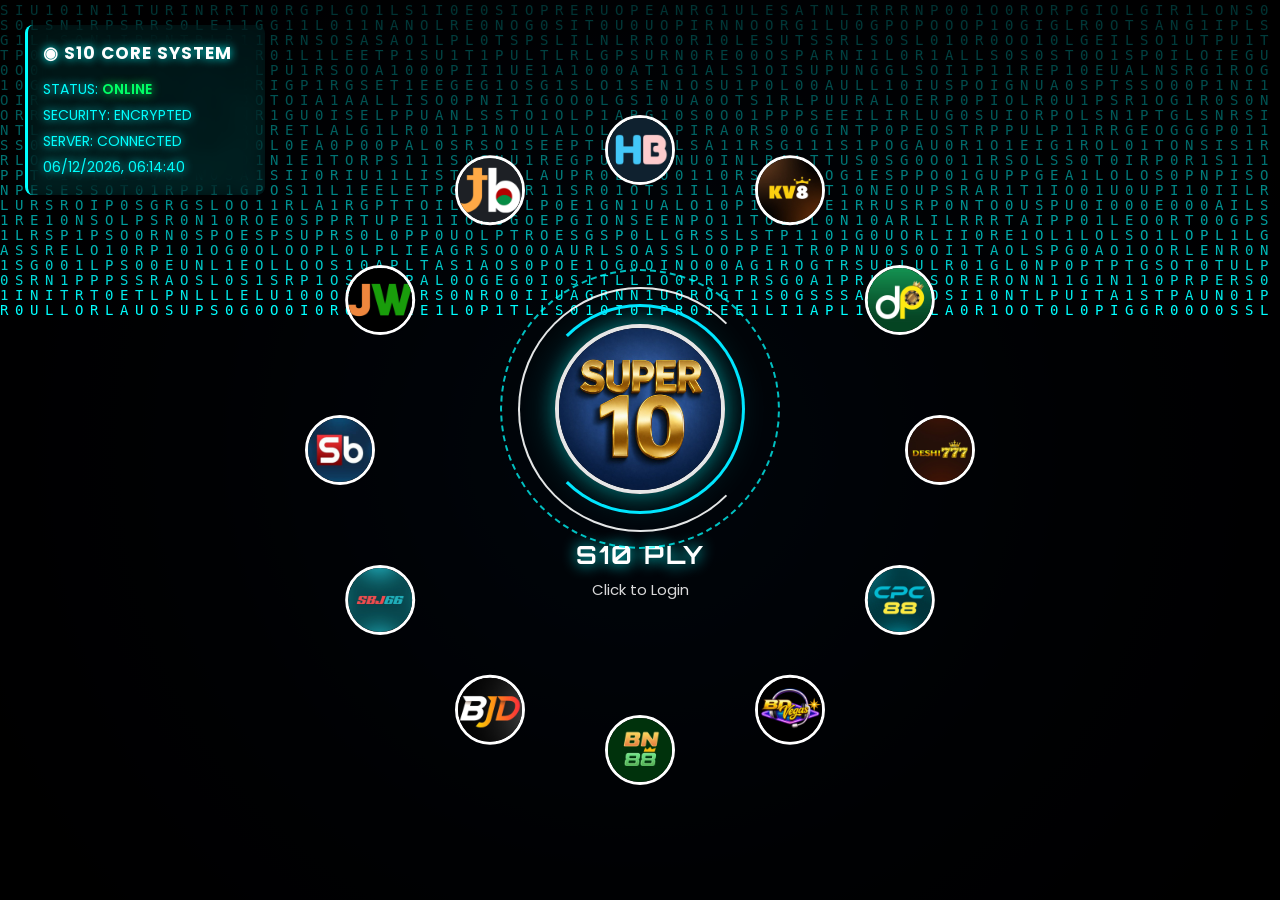
==== index.html @ 20ddbb2a "Add files via upload" ====
<!DOCTYPE html>
<html lang="en">

<head>

    <meta charset="UTF-8">

    <meta name="viewport" content="width=device-width, initial-scale=1.0">

    <title>S10 PLY Dashboard</title>
  <link rel="icon"
          type="image/png"
          href="https://media.istockphoto.com/id/493332608/photo/lightning-letter-p.jpg?s=612x612&w=0&k=20&c=nZQeNeNbKy-DtT6NGgREnQfrFKq9AO6lwejMUX2I_14=">
    
    <!-- LOGIN SESSION GUARD: prevent direct dashboard access -->
    <script>
    (function () {
        const user = localStorage.getItem("user");
        const loginDate = localStorage.getItem("loginDate");
        const today = new Date().toLocaleDateString("en-CA");

        if (!user || !loginDate || loginDate !== today) {
            localStorage.removeItem("user");
            localStorage.removeItem("role");
            localStorage.removeItem("loginDate");
            window.location.replace("login.html");
        }
    })();
    </script>

    <link rel="stylesheet" href="style.css">

</head>


<body data-brand="S10">


<div class="app-container">


    <!-- HEADER -->

    <header class="header">

        <div class="logo">

            SUPER10 <span>PLY INVESTIGATION</span>

        </div>


        <div class="header-right">

            <div class="logged-user" id="loggedUser"></div>
            <button type="button" class="logout-btn" onclick="logoutPortal()" title="Logout">
                ↪ LOGOUT
            </button>


            <button
                class="theme-toggle"
                id="themeToggle"
                onclick="toggleTheme()">

                ☀️ Light Mode

            </button>


            <div class="header-status">

                <span class="status-dot"></span>

                SYSTEM ONLINE

            </div>

        </div>

    </header>



    <!-- LEFT BRAND SIDEBAR -->

    <aside class="brand-navigation">


        <button
            class="brand-btn active"
            onclick="showBrand('S10')">

            S10

        </button>


        <div class="brand-slider" id="brandSlider"></div>


        <!-- AGENT SUMMARY AND LIVE PENDING BUTTONS -->

        <div class="agent-navigation">


            <button
                class="agent-slider-btn"
                id="agentSummaryButton"
                onclick="showAgentSummary()">

                AGENT SUMMARY

            </button>


            <button
                class="agent-slider-btn"
                id="livePendingButton"
                onclick="showLivePending()">

                LIVE PENDING 

            </button>

            <button
                class="agent-slider-btn sheet-search-nav-btn"
                id="sheetSearchButton"
                onclick="showAllSheetSearch()">

                📦 LIVE Sreach

            </button>


        </div>


    </aside>



    <!-- MAIN CONTENT -->

    <main class="main-content">


        <!-- =====================================
             BRAND DASHBOARD PAGE
        ====================================== -->


        <!-- PAGE HEADING -->

        <div class="page-heading" id="brandPageHeading">

            <h1 id="pageTitle">S10 All OVER</h1>

            <img
                id="pageLogo"
                class="page-brand-logo"
                src=""
                alt="Brand Logo">

        </div>



        <!-- TWO TABLES -->

        <section
            class="tables-section"
            id="brandTablesSection">


            <!-- CS-PROVIDE VIDEO TABLE -->

            <div class="table-card">

                <div class="table-title video-title">

                    CS-PROVIDE VIDEO

                </div>


                <div class="table-scroll">

                    <table>

                        <thead>

                            <tr>

                                <th>Payment Method</th>

                                <th>Count</th>

                            </tr>

                        </thead>


                        <tbody id="videoTable"></tbody>


                        <tfoot id="videoTotal"></tfoot>

                    </table>

                </div>

            </div>



            <!-- CS-REFUND TABLE -->

            <div class="table-card">

                <div class="table-title refund-title">

                    CS-REFUND

                </div>


                <div class="table-scroll">

                    <table>

                        <thead>

                            <tr>

                                <th>Payment Method</th>

                                <th>Count</th>

                            </tr>

                        </thead>


                        <tbody id="refundTable"></tbody>


                        <tfoot id="refundTotal"></tfoot>

                    </table>

                </div>

            </div>


        </section>



        <br id="brandBreak">



        <!-- SUMMARY CARDS -->

        <section class="dashboard-cards">


            <!-- CS-PROVIDE VIDEO -->

            <div class="dashboard-card video-card">

                <p>CS-PROVIDE VIDEO</p>

                <h2 id="videoRecords">0</h2>

            </div>



            <!-- CS-REFUND -->

            <div class="dashboard-card refund-card">

                <p>CS-REFUND</p>

                <h2 id="refundRecords">0</h2>

            </div>


        </section>



        <!-- =====================================
             BRAND WISE REFERENCE SECTION
        ====================================== -->

        <section
            class="reference-section"
            id="referenceSection">

            <div id="referenceContent">

                Loading References...

            </div>

        </section>



        <!-- =====================================
             AGENT SUMMARY SEPARATE PAGE
        ====================================== -->

        <section
            id="agentSummaryPage"
            style="display:none;">


            <div class="page-heading">

                <h1>ALL BRAND AGENT SUMMARY</h1>

            </div>



            <section class="agent-summary-section">


<div class="agent-summary-heading">

    <div class="agent-summary-title-group">
        <h2>ALL BRAND AGENT SUMMARY</h2>
        <p>CS-PROVIDE VIDEO - Highest to Lowest</p>
    </div>

    <div class="agent-summary-toolbar">
        <div class="agent-search-box">
            <span aria-hidden="true">⌕</span>
            <input
                type="search"
                id="agentSummarySearch"
                placeholder="Search agent, reference ID, channel or brand..."
                aria-label="Search Agent Summary"
                oninput="filterAgentSummary()">
            <button type="button" onclick="clearAgentSummarySearch()" aria-label="Clear search">
                CLEAR
            </button>
        </div>

        <span id="agentSummaryCount" class="agent-summary-count" aria-live="polite">0 agents</span>

        <button
            type="button"
            class="agent-slider-btn agent-download-btn"
            id="downloadAgentSummaryCSV"
            onclick="downloadAgentSummaryCSV()">
            📥 DOWNLOAD CSV
        </button>
    </div>

</div>



                <div class="agent-summary-table-wrapper">


                    <table class="agent-summary-table">


                        <thead>

                            <tr>
				<th>Channel Name</th>
                                <th>Agent Number</th>

                                <th>Reference ID</th>

                                <th>CS-PROVIDE VIDEO Total</th>


                                <th>DARAZPLAY</th>

                                <th>KV8</th>

                                <th>HEYBAJI</th>

                                <th>JEETBANGLA</th>

                                <th>JEETWAY</th>

                                <th>SUPERBAJI</th>

                                <th>SBJ66</th>

                                <th>BETJDB</th>

                                <th>BN88</th>

                                <th>BDVEGAS</th>

                                <th>CPC88</th>

                                <th>DESHI777</th>

                            </tr>

                        </thead>



                        <tbody id="agentSummaryTable">

                            <tr>

                                <td colspan="16">Loading...</td>

                            </tr>

                        </tbody>


                    </table>


                </div>


            </section>


        </section>



        <!-- =====================================
             LIVE PENDING SEPARATE PAGE
        ====================================== -->

        <section
            id="livePendingPage"
            style="display:none;">


            <div class="page-heading">

                <h1>LIVE PENDING</h1>

            </div>



            <section class="live-pending-section">


                <div class="live-pending-heading">

                    <h2>ALL BRAND LIVE PENDING</h2>

                    <p>PG-Processing + Blank Status</p>

                </div>



                <!-- BRAND WISE LIVE PENDING TABLES -->

                <div id="livePendingTables">

                    Loading Live Pending...

                </div>


            </section>


        </section>




        <!-- =====================================
             SEARCH ALL 12 GOOGLE SHEETS
        ====================================== -->
        <section id="allSheetSearchPage" class="all-sheet-search-page" style="display:none;">
            <div class="page-heading">
                <h1>S10 BRAND SEARCH Also backup</h1>
            </div>

            <section class="sheet-search-panel">
                <div class="sheet-search-header">
                    <div>
                        <h2>PLY Search</h2>
                        <p>Search any word across the original 12 brand sheets (columns A:W).</p>
                    </div>
                    <div class="sheet-live-status" id="sheetLiveStatus"><span class="sheet-status-dot"></span> Ready to search</div>
                </div>
                <div class="sheet-search-controls">
                    <input type="search" id="allSheetSearchInput" placeholder="Enter any word, agent number, reference ID, payment, status..." aria-label="Search S10 across original 12 brands" onkeydown="if(event.key==='Enter') searchAllSheets()">
                    <button type="button" class="sheet-search-btn" onclick="searchAllSheets()">🔎 SEARCH</button>
                    <button type="button" class="sheet-refresh-btn" onclick="refreshAllSheetSearch()">↻ LIVE REFRESH</button>
                </div>
                <div class="sheet-search-meta">
                    <span id="sheetSearchResultCount">No search performed</span>
                    <span id="sheetSearchUpdatedAt">Sheet status: not checked yet</span>
                </div>
                <div class="sheet-search-results-wrap">
                    <table class="sheet-search-results-table">
                        <thead><tr>
                            <th>Brand</th>
                            <th>Payment Method</th>
                            <th>Agent Number</th>
                            <th>Username</th>
                            <th>PG Status</th>
                            <th>Cash Out Number</th>
                            <th>Reference ID</th>
                            <th>Amount</th>
                            <th>Cart ID</th>
                            <th>Payment Status</th>
                        </tr></thead>
                        <tbody id="allSheetSearchResults"><tr><td colspan="10">Enter a search word and click SEARCH.</td></tr></tbody>
                    </table>
                </div>
                <p class="sheet-search-footnote">Deposit searches live data from the original 12 brand sheets when you search or click Live Refresh. Results are limited to 300 matches for performance.</p>
            </section>
        </section>

    </main>



    <!-- FOOTER -->

    <footer class="footer">

        PLY INVESTIGATION SYSTEM

    </footer>


</div>



<!-- JAVASCRIPT -->

<script src="script.js"></script>


</body>

</html>
---- style.css ----
/* ==========================================
   GLOBAL SETTINGS
========================================== */

* {
    margin: 0;
    padding: 0;
    box-sizing: border-box;
}

body {
    font-family: Arial, sans-serif;
    background: #08090e;
    color: #ffffff;
}

.app-container {
    min-height: 100vh;
    background: #08090e;
}


/* ==========================================
   LUXURY COLOR SETTINGS
========================================== */

:root {
    --gold: #d4af37;
    --gold-light: #ffe7a0;
    --gold-dark: #8c6b19;

    --light-bg: #f3f5fa;
    --light-panel: #ffffff;
    --light-text: #253653;
    --light-border: #d4dbea;
}


/* ==========================================
   BRAND THEME COLORS
========================================== */

body[data-brand="S10"] {
    --theme-main: #182c68;
    --theme-light: #344e9a;
    --theme-dark: #080d25;
    --theme-border: #d4af37;
}

body[data-brand="DARAZPLAY"] {
    --theme-main: #285d1b;
    --theme-light: #438c2e;
    --theme-dark: #0b1d08;
    --theme-border: #d4af37;
}

body[data-brand="KV8"] {
    --theme-main: #633313;
    --theme-light: #a05b28;
    --theme-dark: #1e0d05;
    --theme-border: #e5b95c;
}

body[data-brand="HEYBAJI"] {
    --theme-main: #18334b;
    --theme-light: #345d7b;
    --theme-dark: #07121e;
    --theme-border: #8fc5d9;
}

body[data-brand="JEETBANGLA"] {
    --theme-main: #343b46;
    --theme-light: #596473;
    --theme-dark: #11151b;
    --theme-border: #c3c8d0;
}

body[data-brand="JEETWAY"] {
    --theme-main: #40251d;
    --theme-light: #78503c;
    --theme-dark: #100806;
    --theme-border: #d4af37;
}

body[data-brand="SUPERBAJI"] {
    --theme-main: #28517c;
    --theme-light: #477eaf;
    --theme-dark: #091a2c;
    --theme-border: #d4af37;
}

body[data-brand="SBJ66"] {
    --theme-main: #14666a;
    --theme-light: #26999a;
    --theme-dark: #061b1c;
    --theme-border: #8fe4d7;
}

body[data-brand="BETJDB"] {
    --theme-main: #414137;
    --theme-light: #686851;
    --theme-dark: #11110e;
    --theme-border: #d4af37;
}

body[data-brand="BN88"] {
    --theme-main: #176b35;
    --theme-light: #329b54;
    --theme-dark: #061b0d;
    --theme-border: #b5e7a5;
}

body[data-brand="BDVEGAS"] {
    --theme-main: #50205e;
    --theme-light: #813b91;
    --theme-dark: #17081d;
    --theme-border: #e1a5ef;
}

body[data-brand="CPC88"] {
    --theme-main: #12454b;
    --theme-light: #26747a;
    --theme-dark: #061416;
    --theme-border: #85d6d4;
}

body[data-brand="DESHI777"] {
    --theme-main: #704016;
    --theme-light: #a66b2b;
    --theme-dark: #1d0d03;
    --theme-border: #f1cb72;
}


/* ==========================================
   HEADER
========================================== */

.header {
    height: 80px;
    padding: 0 30px;

    display: flex;
    align-items: center;
    justify-content: space-between;

    background: linear-gradient(
        110deg,
        #07080d,
        var(--theme-dark, #080d25),
        var(--theme-main, #182c68)
    );

    border-bottom: 1px solid var(--theme-border, #d4af37);

    box-shadow: 0 4px 20px rgba(0, 0, 0, 0.35);

    position: relative;
    z-index: 20;
}

.logo {
    font-size: 23px;
    font-weight: 900;
    letter-spacing: 2px;
    color: var(--gold-light);
}

.logo span {
    color: var(--gold);
}

.header-status {
    color: #e8d9a9;
    font-size: 11px;
    font-weight: bold;
}

.status-dot {
    display: inline-block;
    width: 8px;
    height: 8px;
    background: #35e69b;
    border-radius: 50%;
    margin-right: 7px;
    box-shadow: 0 0 10px #35e69b;
}

.header-right {
    display: flex;
    align-items: center;
    gap: 20px;
}

.theme-toggle {
    padding: 9px 15px;
    border: 1px solid var(--gold);
    border-radius: 8px;

    background: linear-gradient(
        110deg,
        #8a681d,
        #d4af37
    );

    color: #171007;
    font-size: 12px;
    font-weight: 900;
    cursor: pointer;
}

.theme-toggle:hover {
    background: linear-gradient(
        110deg,
        #d4af37,
        #ffe7a0
    );
}


/* ==========================================
   LEFT BRAND SIDEBAR
========================================== */

.brand-navigation {
    position: fixed;
    top: 80px;
    left: 0;
    bottom: 0;

    width: 210px;
    padding: 18px 12px;

    background: linear-gradient(
        180deg,
        #10121b,
        var(--theme-dark, #080d25),
        #07080d
    );

    border-right: 1px solid var(--theme-border, #d4af37);

    box-shadow: 5px 0 20px rgba(0, 0, 0, 0.3);

    overflow-y: auto;
    z-index: 10;
}

.brand-slider {
    display: flex;
    flex-direction: column;
    gap: 12px;
    margin-top: 10px;
}

.brand-btn {
    width: 100%;
    min-height: 55px;
    padding: 8px;

    display: flex;
    align-items: center;
    justify-content: center;

    background: #1a2945;
    border: 1px solid rgba(255, 255, 255, 0.15);
    border-radius: 10px;

    color: #ffffff;
    font-size: 12px;
    font-weight: bold;

    cursor: pointer;
    transition: all 0.25s ease;

    box-shadow: 0 4px 12px rgba(0, 0, 0, 0.25);
}

.brand-btn:hover {
    filter: brightness(1.2);
    border-color: var(--gold-light);
    color: #ffffff;
    transform: translateX(4px);
}

.brand-btn.active {
    border: 2px solid var(--gold-light);
    color: #ffffff;

    box-shadow:
        0 0 8px rgba(212, 175, 55, 0.45),
        0 0 20px rgba(212, 175, 55, 0.18);
}

.brand-btn img {
    width: 100%;
    max-width: 160px;
    height: 38px;
    object-fit: contain;
}

.brand-btn.active img {
    filter: brightness(1.1);
}


/* S10 BUTTON */

.brand-navigation > .brand-btn {
    background: linear-gradient(110deg, #102b77, #244aab);
    font-size: 26px;
    color: #ffffff;
}


/* ==========================================
   INDIVIDUAL BRAND BUTTON COLORS
========================================== */

.brand-slider .brand-btn:nth-child(1) {
    background: #38761d;
}

.brand-slider .brand-btn:nth-child(2) {
    background: #5c2b0c;
}

.brand-slider .brand-btn:nth-child(3) {
    background: #112234;
}

.brand-slider .brand-btn:nth-child(4) {
    background: #292e34;
}

.brand-slider .brand-btn:nth-child(5) {
    background: #140c0a;
}

.brand-slider .brand-btn:nth-child(6) {
    background: #2f5580;
}

.brand-slider .brand-btn:nth-child(7) {
    background: #126166;
}

.brand-slider .brand-btn:nth-child(8) {
    background: #2a2a26;
}

.brand-slider .brand-btn:nth-child(9) {
    background: #116829;
}

.brand-slider .brand-btn:nth-child(10) {
    background: #320342;
}

.brand-slider .brand-btn:nth-child(11) {
    background: #001c20;
}

.brand-slider .brand-btn:nth-child(12) {
    background: #502604;
}


/* ==========================================
   MAIN CONTENT
========================================== */

.main-content {
    margin-left: 210px;
    padding: 30px;
    min-height: calc(100vh - 150px);
}

.page-heading {
    display: flex;
    justify-content: center;
    align-items: center;

    min-height: 75px;
    margin-bottom: 25px;

    text-align: center;
}

.page-heading h1 {
    color: var(--gold-light);
    font-size: 50px;
    letter-spacing: 2px;
    font-weight: 800;
}

.page-heading p {
    color: #91a5c9;
    font-size: 13px;
    margin-top: 8px;
}

.page-brand-logo {
    display: none;
    width: 230px;
    max-width: 100%;
    height: 65px;
    object-fit: contain;
    margin: auto;

    filter: drop-shadow(0 0 12px rgba(212, 175, 55, 0.25));
}


/* ==========================================
   SUMMARY CARDS
========================================== */

.dashboard-cards {
    display: grid;
    grid-template-columns: repeat(2, minmax(0, 1fr));
    gap: 18px;
    margin-bottom: 25px;
}

.dashboard-card {
    position: relative;
    min-height: 90px;
    padding: 18px 20px;

    display: flex;
    align-items: center;
    justify-content: space-between;
    gap: 10px;

    border-radius: 14px;
    overflow: hidden;

    box-shadow: 0 8px 25px rgba(0, 0, 0, 0.35);

    transition: all 0.25s ease;
}

.dashboard-card::after {
    content: "";
    position: absolute;
    width: 150px;
    height: 150px;
    right: -35px;
    top: -45px;

    background: rgba(255, 255, 255, 0.10);
    border-radius: 50%;
}

.dashboard-card:hover {
    transform: translateY(-4px);
}

.dashboard-card p {
    position: relative;
    z-index: 1;

    font-size: 30px;
    font-weight: 900;
    letter-spacing: 1px;
}

.dashboard-card h2 {
    position: relative;
    z-index: 1;

    font-size: 32px;
    font-weight: 900;
}


/* VIDEO CARD */

.video-card {
    background: linear-gradient(
        120deg,
        #b91c1c,
        #dc2626,
        #ef4444
    );

    border: 1px solid #ff7777;
}

.video-card p,
.video-card h2 {
    color: #ffffff;
}


/* REFUND CARD */

.refund-card {
    background: linear-gradient(
        120deg,
        #7c5bc0,
        #a78bfa,
        #c4b5fd
    );

    border: 1px solid #d5baff;
}

.refund-card p,
.refund-card h2 {
    color: #ffffff;
}


/* ==========================================
   TWO TABLES
========================================== */

.tables-section {
    display: grid;
    grid-template-columns: repeat(2, minmax(0, 1fr));
    gap: 18px;
    align-items: start;
}

.table-card {
    background: rgba(8, 10, 18, 0.96);

    border: 1px solid var(--theme-border, #d4af37);
    border-radius: 14px;

    overflow: hidden;

    box-shadow: 0 10px 30px rgba(0, 0, 0, 0.4);

    transition: 0.25s;
}

.table-card:hover {
    border-color: var(--gold);
    transform: translateY(-3px);
}


/* ==========================================
   TABLE TITLES
========================================== */

.table-title {
    padding: 18px;
    text-align: center;

    font-size: 30px;
    font-weight: 900;
    letter-spacing: 2px;

    color: #ffffff;
}

.video-title {
    background: linear-gradient(
        110deg,
        #79121a,
        #c52630,
        #8f111a
    );

    border-bottom: 2px solid #e66a66;
}

.refund-title {
    background: linear-gradient(
        110deg,
        #46306e,
        #7954a9,
        #4a326e
    );

    border-bottom: 2px solid #c6a6f4;
}


/* ==========================================
   TABLE CONTENT
========================================== */

.table-scroll {
    width: 100%;
    overflow-x: auto;
}

table {
    width: 100%;
    border-collapse: collapse;
}

th,
td {
    padding: 14px 15px;
    border-bottom: 1px solid rgba(255, 255, 255, 0.08);
}


/* PAYMENT METHOD HEADER */

th {
    background: linear-gradient(
        110deg,
        var(--theme-dark, #080d25),
        var(--theme-main, #182c68)
    );

    color: var(--gold-light);

    text-align: left;
    font-size: 20px;
    font-weight: 900;
}

td {
    color: #f0eadb;
    font-size: 20px;
}

td:last-child,
th:last-child {
    text-align: center;
}


/* TABLE ROWS */

tbody tr:nth-child(odd) {
    background: rgba(255, 255, 255, 0.035);
}

tbody tr:nth-child(even) {
    background: rgba(255, 255, 255, 0.075);
}

tbody tr {
    transition: background 0.2s ease;
}

tbody tr:hover {
    background: rgba(212, 175, 55, 0.13);
}


/* PAYMENT METHOD NAME */

tbody td:first-child {
    font-size: 30px;
    font-weight: 700;
}


/* COUNT NUMBERS */

tbody td:last-child {
    font-size: 29px;
    font-weight: 900;
    color: var(--gold-light);
    letter-spacing: 1px;
}


/* ==========================================
   TABLE TOTAL
========================================== */

tfoot td {
    background: linear-gradient(
        110deg,
        var(--theme-dark, #080d25),
        var(--theme-main, #182c68)
    );

    color: var(--gold-light);

    font-size: 21px;
    font-weight: 900;

    border-top: 2px solid var(--gold-dark);
    border-bottom: none;
}

tfoot td:last-child {
    font-size: 30px;
    font-weight: 900;
}


/* ==========================================
   BRAND BACKGROUND IMAGES - DARK MODE
========================================== */

body:not([data-theme="light"])[data-brand="S10"] .app-container {
    background:
        linear-gradient(rgba(0,0,0,.45), rgba(0,0,0,.55)),
        url("https://encrypted-tbn0.gstatic.com/images?q=tbn:ANd9GcSaLDx3NhqqX5XTXdpbCn5P0qbx0CPn4j5Gvepc-Y7ZXCLkVw3HjlRIbms&s=10") center / cover fixed;
}

body:not([data-theme="light"])[data-brand="DARAZPLAY"] .app-container {
    background:
        linear-gradient(rgba(0,0,0,.45), rgba(0,0,0,.55)),
        url("https://wallpapers.com/images/hd/minimalist-abstract-h6ymdiutcev0pdpv.jpg") center / cover fixed;
}

body:not([data-theme="light"])[data-brand="KV8"] .app-container {
    background:
        linear-gradient(rgba(0,0,0,.45), rgba(0,0,0,.55)),
        url("https://img.magnific.com/free-vector/casino-gambling-ace-card-pattern-banner-win-big-prize_1017-49718.jpg?semt=ais_hybrid&w=740&q=80") center / cover fixed;
}

body:not([data-theme="light"])[data-brand="HEYBAJI"] .app-container {
    background:
        linear-gradient(rgba(0,0,0,.45), rgba(0,0,0,.55)),
        url("https://img.magnific.com/free-vector/aurora-light-sky-mountain-sea-view-background-night-northern-vector-landscape-illustration-with-abstract-borealis-gradient-scenery-game-dark-north-polar-adventure-scene-with-lake-boreal_107791-21520.jpg?semt=ais_hybrid&w=740&q=80") center / cover fixed;
}

body:not([data-theme="light"])[data-brand="JEETBANGLA"] .app-container {
    background:
        linear-gradient(rgba(0,0,0,.45), rgba(0,0,0,.55)),
        url("https://images.unsplash.com/photo-1688291091364-9658c26c1749?fm=jpg&q=60&w=3000&auto=format&fit=crop&ixlib=rb-4.1.0&ixid=NHwxMjA3fDA%3D") center / cover fixed;
}

body:not([data-theme="light"])[data-brand="JEETWAY"] .app-container {
    background:
        linear-gradient(rgba(0,0,0,.45), rgba(0,0,0,.55)),
        url("https://www.shutterstock.com/shutterstock/photos/2148048495/display_1500/stock-photo-rows-of-illuminated-globes-under-the-marquee-as-often-used-at-entrance-to-theatres-and-casinos-2148048495.jpg") center / cover fixed;
}

body:not([data-theme="light"])[data-brand="SUPERBAJI"] .app-container {
    background:
        linear-gradient(rgba(0,0,0,.45), rgba(0,0,0,.55)),
        url("https://encrypted-tbn0.gstatic.com/images?q=tbn:ANd9GcSxPyQZOFgLRtcUOyuWbpTHKmzMDUPwdSuW050dTEX2-g&s") center / cover fixed;
}

body:not([data-theme="light"])[data-brand="SBJ66"] .app-container {
    background:
        linear-gradient(rgba(0,0,0,.45), rgba(0,0,0,.55)),
        url("https://encrypted-tbn0.gstatic.com/images?q=tbn:ANd9GcSm0_7T2nSR1nfLObjeLQJItRC5Fluvf2CQzKqA4SGuukU2qq8Z0Ig59QAd&s=10") center / cover fixed;
}

body:not([data-theme="light"])[data-brand="BETJDB"] .app-container {
    background:
        linear-gradient(rgba(0,0,0,.45), rgba(0,0,0,.55)),
        url("https://wallpapers.com/images/hd/blue-anime-aesthetic-desktop-a0jthrgv49zs1xim.jpg") center / cover fixed;
}

body:not([data-theme="light"])[data-brand="BN88"] .app-container {
    background:
        linear-gradient(rgba(0,0,0,.45), rgba(0,0,0,.55)),
        url("https://encrypted-tbn0.gstatic.com/images?q=tbn:ANd9GcQrIRGxG2tabYesPw6Dv3n4kmewUytLGSqgcAFNXuK_pXTgA72wR0ZrJ5dt&s=10") center / cover fixed;
}

body:not([data-theme="light"])[data-brand="BDVEGAS"] .app-container {
    background:
        linear-gradient(rgba(0,0,0,.45), rgba(0,0,0,.55)),
        url("https://encrypted-tbn0.gstatic.com/images?q=tbn:ANd9GcQtL5vZ4GiLUeBvYDQnLdnoMfPnYrclY-brz3-VYZku3yotFun2WxgslGI&s=10") center / cover fixed;
}

body:not([data-theme="light"])[data-brand="CPC88"] .app-container {
    background:
        linear-gradient(rgba(0,0,0,.45), rgba(0,0,0,.55)),
        url("https://i.pinimg.com/736x/0e/91/5f/0e915f11edad950d8356a26a96f1d9d9.jpg") center / cover fixed;
}

body:not([data-theme="light"])[data-brand="DESHI777"] .app-container {
    background:
        linear-gradient(rgba(0,0,0,.45), rgba(0,0,0,.55)),
        url("https://img.magnific.com/premium-photo/simple-new-years-glittering-gold-silver-coins-with-soft-sparkles-scatter-across-velvety-dark_1020495-807821.jpg?semt=ais_hybrid&w=740&q=80") center / cover fixed;
}


/* ==========================================
   LIGHT MODE
========================================== */

body[data-theme="light"] {
    background: #f3f5fa !important;
    color: #253653 !important;
}

body[data-theme="light"] .app-container {
    background:
        radial-gradient(
            ellipse at 80% 0%,
            #ffffff,
            transparent 55%
        ),
        linear-gradient(
            135deg,
            #edf1f8,
            #ffffff
        ) !important;

    color: #253653 !important;
}


/* LIGHT HEADER */

body[data-theme="light"] .header {
    background: linear-gradient(
        110deg,
        #ffffff,
        #e8edf7
    ) !important;

    border-bottom: 1px solid #cbd5e5;
    box-shadow: 0 4px 18px rgba(30, 45, 75, 0.08);
}

body[data-theme="light"] .logo,
body[data-theme="light"] .logo span {
    color: #493814 !important;
}

body[data-theme="light"] .header-status {
    color: #52627c !important;
}

body[data-theme="light"] .theme-toggle {
    background: #ffffff !important;
    color: #493814 !important;
    border: 1px solid #d6c28e !important;
}


/* LIGHT SIDEBAR */

body[data-theme="light"] .brand-navigation {
    background: #e9edf5 !important;
    border-right: 1px solid #cbd5e5;
}

body[data-theme="light"] .brand-btn {
    color: #ffffff !important;
}

body[data-theme="light"] .brand-btn.active {
    border-color: #ffe7a0;
}


/* LIGHT PAGE HEADING */

body[data-theme="light"] .page-heading h1 {
    color: #493814 !important;
    text-shadow: none;
}

body[data-theme="light"] .page-heading p {
    color: #68758b !important;
}


/* LIGHT SUMMARY CARDS */

body[data-theme="light"] .video-card {
    background: linear-gradient(
        120deg,
        #b91c1c,
        #dc2626,
        #ef4444
    ) !important;
}

body[data-theme="light"] .refund-card {
    background: linear-gradient(
        120deg,
        #7c5bc0,
        #a78bfa,
        #c4b5fd
    ) !important;
}

body[data-theme="light"] .video-card p,
body[data-theme="light"] .video-card h2,
body[data-theme="light"] .refund-card p,
body[data-theme="light"] .refund-card h2 {
    color: #ffffff !important;
}


/* LIGHT TABLE CONTAINER */

body[data-theme="light"] .table-card {
    background: #ffffff !important;
    border: 1px solid #d4dbea !important;
    box-shadow: 0 6px 30px rgba(30, 45, 75, 0.08);
}


/* LIGHT TABLE TITLES */

body[data-theme="light"] .video-title {
    background: linear-gradient(
        120deg,
        #b91c1c,
        #dc2626,
        #ef4444
    ) !important;

    color: #ffffff !important;
}

body[data-theme="light"] .refund-title {
    background: linear-gradient(
        120deg,
        #7c5bc0,
        #a78bfa,
        #c4b5fd
    ) !important;

    color: #ffffff !important;
}


/* LIGHT PAYMENT METHOD HEADER */

body[data-theme="light"] table th {
    background: #e5ebf5 !important;
    color: #253653 !important;

    font-size: 19px;
    font-weight: 900;

    border-bottom: 1px solid #cbd5e5 !important;
}


/* LIGHT TABLE ROWS */

body[data-theme="light"] tbody tr:nth-child(odd) {
    background: #ffffff !important;
}

body[data-theme="light"] tbody tr:nth-child(even) {
    background: #f1f4f9 !important;
}

body[data-theme="light"] tbody tr:hover {
    background: #e2eaf7 !important;
}


/* LIGHT TABLE TEXT */

body[data-theme="light"] tbody td {
    color: #34435c !important;
    border-bottom: 1px solid #e0e5ee !important;
}

body[data-theme="light"] tbody td:first-child {
    color: #253653 !important;
}

body[data-theme="light"] tbody td:last-child {
    color: #493814 !important;
}


/* LIGHT TABLE TOTAL */

body[data-theme="light"] tfoot td {
    background: #e4eaf4 !important;
    color: #253653 !important;
    border-top: 2px solid #b7c6df !important;
}

body[data-theme="light"] tfoot td:last-child {
    color: #493814 !important;
}


/* LIGHT FOOTER */

body[data-theme="light"] .footer {
    color: #68758b !important;
    border-top-color: #d4dbea !important;
}


/* ==========================================
   SCROLLBAR
========================================== */

.brand-navigation::-webkit-scrollbar,
.table-scroll::-webkit-scrollbar {
    width: 5px;
    height: 5px;
}

.brand-navigation::-webkit-scrollbar-thumb,
.table-scroll::-webkit-scrollbar-thumb {
    background: #49659b;
    border-radius: 10px;
}

.brand-navigation::-webkit-scrollbar-track,
.table-scroll::-webkit-scrollbar-track {
    background: #111b30;
}


/* ==========================================
   TABLET RESPONSIVE
========================================== */

@media (max-width: 900px) {

    .tables-section {
        grid-template-columns: 1fr;
    }

}


/* ==========================================
   MOBILE RESPONSIVE
========================================== */

@media (max-width: 550px) {

    .header {
        height: 70px;
        padding: 0 12px;
    }

    .logo {
        font-size: 14px;
        letter-spacing: 1px;
    }

    .header-right {
        gap: 7px;
    }

    .header-status {
        font-size: 8px;
    }

    .theme-toggle {
        padding: 7px;
        font-size: 9px;
    }

    .brand-navigation {
        top: 70px;
        width: 145px;
        padding: 12px 8px;
    }

    .brand-btn {
        min-width: 0;
        min-height: 48px;
        padding: 8px 5px;
        font-size: 10px;
    }

    .brand-btn img {
        height: 30px;
    }

    .brand-navigation > .brand-btn {
        font-size: 30px;
    }

    .main-content {
        margin-left: 145px;
        padding: 18px 10px;
    }

    .page-heading h1 {
        font-size: 19px;
    }

    .page-heading p {
        font-size: 11px;
    }

    .page-brand-logo {
        width: 160px;
        height: 50px;
    }

    .dashboard-cards {
        grid-template-columns: 1fr;
        gap: 10px;
    }

    .dashboard-card {
        min-height: 65px;
        padding: 14px;
    }

    .dashboard-card p {
        font-size: 15px;
    }

    .dashboard-card h2 {
        font-size: 23px;
    }

    .table-title {
        padding: 14px 8px;
        font-size: 15px;
    }

    th,
    td {
        padding: 11px 8px;
        font-size: 11px;
    }

    tbody td:first-child {
        font-size: 12px;
    }

    tbody td:last-child {
        font-size: 20px;
    }

    tfoot td {
        font-size: 14px;
    }

    tfoot td:last-child {
        font-size: 20px;
    }

    .footer {
        margin-left: 145px;
        font-size: 9px;
    }

}

/* FIXED HEADER */

.header {
    position: sticky;
    top: 0;
    z-index: 1000;
    width: 100%;
}
/* =====================================
   ALL BRAND AGENT SUMMARY
===================================== */

.agent-summary-section {
    width: 100%;
    margin-top: 30px;
    padding: 30px;
    background: rgba(15, 23, 42, 0.96);
    border: 1px solid #334155;
    border-radius: 14px;
    overflow: hidden;
}

.agent-summary-heading {
    margin-bottom: 18px;
    display: flex;
    align-items: center;
    justify-content: space-between;
    flex-wrap: wrap;
    gap: 16px;
}

.agent-summary-title-group {
    min-width: 220px;
}

.agent-summary-toolbar {
    display: flex;
    align-items: center;
    justify-content: flex-end;
    flex-wrap: wrap;
    gap: 10px;
}

.agent-search-box {
    display: flex;
    align-items: center;
    gap: 8px;
    min-width: min(360px, 100%);
    padding: 7px 9px 7px 12px;
    border: 1px solid #475569;
    border-radius: 9px;
    background: #0b1220;
    color: #cbd5e1;
}

.agent-search-box > span {
    font-size: 21px;
    line-height: 1;
    color: #facc15;
}

.agent-search-box input {
    width: 100%;
    min-width: 120px;
    border: 0;
    outline: 0;
    background: transparent;
    color: #ffffff;
    font-size: 12px;
}

.agent-search-box input::placeholder {
    color: #94a3b8;
}

.agent-search-box button {
    border: 0;
    border-radius: 6px;
    padding: 6px 8px;
    background: #263653;
    color: #e2e8f0;
    font-size: 10px;
    font-weight: 700;
    cursor: pointer;
}

.agent-search-box button:hover {
    background: #3b5278;
}

.agent-summary-count {
    color: #94a3b8;
    font-size: 11px;
    white-space: nowrap;
}

.agent-download-btn {
    width: auto !important;
    margin: 0 !important;
    white-space: nowrap;
}

body[data-theme="light"] .agent-search-box {
    background: #f8fafc;
    border-color: #cbd5e1;
    color: #334155;
}

body[data-theme="light"] .agent-search-box input {
    color: #1e293b;
}

body[data-theme="light"] .agent-search-box button {
    background: #dbe5f2;
    color: #172554;
}

body[data-theme="light"] .agent-summary-count {
    color: #64748b;
}

.agent-summary-heading h2 {
    color: #facc15;
    font-size: 20px;
    font-weight: 800;
    margin-bottom: 6px;
}

.agent-summary-heading p {
    color: #94a3b8;
    font-size: 13px;
}

.agent-summary-table-wrapper {
    width: 100%;
    overflow-x: auto;
}

.agent-summary-table {
    width: 100%;
    min-width: 1250px;
    border-collapse: collapse;
    text-align: center;
}

.agent-summary-table th {
    background: #263653;
    color: #ffffff;
    padding: 13px 10px;
    font-size: 12px;
    white-space: nowrap;
    border: 1px solid #475569;
}

.agent-summary-table td {
    padding: 12px 10px;
    font-size: 13px;
    color: #e2e8f0;
    border: 1px solid #334155;
    white-space: nowrap;
}

.agent-summary-table tbody tr:nth-child(even) {
    background: #1e293b;
}

.agent-summary-table tbody tr:nth-child(odd) {
    background: #111c30;
}

.agent-summary-table tbody tr:hover {
    background: #344563;
}

.agent-summary-table td:first-child {
    font-weight: 700;
    color: #facc15;
}

.agent-summary-table .agent-total {
    color: #4ade80;
    font-weight: 800;
    background: rgba(34, 197, 94, 0.10);
}


/* =====================================
   AGENT SUMMARY LIGHT MODE
===================================== */

body[data-theme="light"] .agent-summary-section {
    background: #ffffff;
    border-color: #d5dce7;
    box-shadow: 0 4px 15px rgba(0, 0, 0, 0.06);
}

body[data-theme="light"] .agent-summary-heading h2 {
    color: #172554;
}

body[data-theme="light"] .agent-summary-heading p {
    color: #64748b;
}

body[data-theme="light"] .agent-summary-table th {
    background: #dbe5f2;
    color: #172554;
    border-color: #c2ccda;
}

body[data-theme="light"] .agent-summary-table td {
    color: #1e293b;
    border-color: #dce2eb;
}

body[data-theme="light"] .agent-summary-table tbody tr:nth-child(even) {
    background: #f1f5f9;
}

body[data-theme="light"] .agent-summary-table tbody tr:nth-child(odd) {
    background: #ffffff;
}

body[data-theme="light"] .agent-summary-table tbody tr:hover {
    background: #e0eaff;
}

body[data-theme="light"] .agent-summary-table td:first-child {
    color: #1d4ed8;
}

body[data-theme="light"] .agent-summary-table .agent-total {
    color: #15803d;
    background: #dcfce7;
}


/* =====================================
   AGENT SUMMARY RESPONSIVE
===================================== */

@media (max-width: 768px) {

    .agent-summary-section {
        padding: 12px;
    }

    .agent-summary-heading {
        align-items: stretch;
    }

    .agent-summary-heading h2 {
        font-size: 17px;
    }

    .agent-summary-toolbar {
        width: 100%;
        justify-content: stretch;
    }

    .agent-search-box {
        width: 100%;
        min-width: 100%;
    }

    .agent-summary-count {
        flex: 1;
        align-self: center;
    }

    .agent-download-btn {
        flex: 1;
    }

}

/* AGENT SUMMARY SLIDER */
.agent-navigation {
    width: 100%;
    display: flex;
    justify-content: center;
    margin: 12px 0 20px;
}

.agent-slider-btn {
    width: 100%;
    max-width: 260px;
    padding: 13px 20px;
    border: 1px solid #facc15;
    border-radius: 10px;
    background: linear-gradient(135deg, #263653, #111c30);
    color: #facc15;
    font-size: 14px;
    font-weight: 800;
    cursor: pointer;
    transition: 0.3s;
}

.agent-slider-btn:hover,
.agent-slider-btn.active {
    background: #facc15;
    color: #111827;
    box-shadow: 0 0 15px rgba(250, 204, 21, 0.3);
}

body[data-theme="light"] .agent-slider-btn {
    background: #e2e8f0;
    color: #1e293b;
}

body[data-theme="light"] .agent-slider-btn.active {
    background: #facc15;
    color: #111827;
}

/* AGENT SUMMARY SLIDER */

.agent-navigation {
    width: 100%;
    display: flex;
    justify-content: center;
    margin: 15px 0 20px;
}

.agent-slider-btn {
    width: 100%;
    max-width: 260px;
    padding: 14px 20px;
    border: 1px solid #facc15;
    border-radius: 10px;
    background: linear-gradient(135deg, #263653, #111c30);
    color: #facc15;
    font-size: 14px;
    font-weight: 800;
    cursor: pointer;
    transition: 0.3s;
}

.agent-slider-btn:hover,
.agent-slider-btn.active {
    background: #facc15;
    color: #111827;
    box-shadow: 0 0 15px rgba(250, 204, 21, 0.3);
}

body[data-theme="light"] .agent-slider-btn {
    background: #e2e8f0;
    color: #1e293b;
}

body[data-theme="light"] .agent-slider-btn:hover,
body[data-theme="light"] .agent-slider-btn.active {
    background: #facc15;
    color: #111827;
}



/* ==========================================
   AGENT SUMMARY SLIDER - SIDEBAR
========================================== */

.brand-navigation {
    display: flex;
    flex-direction: column;
}

.brand-navigation > .brand-btn,
.brand-slider,
.agent-navigation {
    flex-shrink: 0;
}

.agent-navigation {
    width: 100%;
    margin-top: auto;
    padding-top: 15px;
    border-top: 1px solid var(--theme-border, #d4af37);
}

.agent-slider-btn {
    width: 100%;
    max-width: 100%;
    min-height: 50px;
    padding: 13px 8px;

    border: 1px solid #facc15;
    border-radius: 10px;

    background: linear-gradient(135deg, #263653, #111c30);
    color: #facc15;

    font-size: 13px;
    font-weight: 800;

    cursor: pointer;
    transition: 0.3s;
}

.agent-slider-btn:hover,
.agent-slider-btn.active {
    background: #facc15;
    color: #111827;
    box-shadow: 0 0 15px rgba(250, 204, 21, 0.3);
}

body[data-theme="light"] .agent-slider-btn {
    background: #e2e8f0;
    color: #1e293b;
}

body[data-theme="light"] .agent-slider-btn:hover,
body[data-theme="light"] .agent-slider-btn.active {
    background: #facc15;
    color: #111827;
}


/* ==========================================
   AGENT SUMMARY SEPARATE PAGE
========================================== */

#agentSummaryPage {
    display: none;
    width: 100%;
    min-height: 80vh;
}

#agentSummaryPage .page-heading {
    display: flex;
    justify-content: center;
    align-items: center;
}

#agentSummaryPage .agent-summary-section {
    display: block;
    margin-top: 0;
}

#agentSummaryPage .agent-summary-table-wrapper {
    width: 100%;
    overflow-x: auto;
}

#agentSummaryPage .agent-summary-table {
    min-width: 1250px;
}


/* ==========================================
   AGENT SUMMARY PAGE RESPONSIVE
========================================== */

@media (max-width: 550px) {

    #agentSummaryPage .page-heading h1 {
        font-size: 18px;
    }

    #agentSummaryPage .agent-summary-section {
        padding: 10px;
    }

}


/* AGENT SUMMARY COUNT NUMBER SIZE */

.agent-summary-table tbody td {
    font-size: 18px;
    font-weight: 700;
}

.agent-summary-table tbody td.agent-total {
    font-size: 30px;
    font-weight: 900;
}

/* =====================================
   AGENT SUMMARY COUNT NUMBER SIZE
===================================== */

.agent-summary-table tbody td {
    font-size: 18px;
    font-weight: 700;
}

.agent-summary-table tbody td.agent-total {
    font-size: 30px;
    font-weight: 900;
}


/* =====================================
   BRAND WISE REFERENCE SECTION
===================================== */

.reference-section {
    width: 100%;
    margin-top: 20px;
}


.reference-brand-block {
    width: 100%;
    margin-bottom: 25px;
}


.reference-brand-title {
    margin-bottom: 15px;
    text-align: center;
}


.reference-columns {
    display: grid;
    grid-template-columns: repeat(2, minmax(0, 1fr));
    gap: 20px;
}


.reference-list {
    width: 100%;
    min-height: 70px;
    padding: 15px;
    font-family: "Courier New", Consolas, monospace;
    font-size: 16px;
    line-height: 2;
    overflow-wrap: anywhere;
}


.reference-item {
    display: inline-block;
    margin-right: 10px;
    font-family: "Courier New", Consolas, monospace;
}


.reference-item code {
    font-family: "Courier New", Consolas, monospace;
    font-size: inherit;
    background: transparent;
    white-space: normal;
    overflow-wrap: anywhere;
}


.reference-empty {
    opacity: 0.7;
    font-family: "Courier New", Consolas, monospace;
    font-size: 14px;
}


@media (max-width: 700px) {

    .reference-columns {
        grid-template-columns: 1fr;
    }

}


@media (max-width: 550px) {

    .reference-list {
        font-size: 14px;
        padding: 12px;
    }

}

/* ==========================================
   AGENT SUMMARY + LIVE PENDING SIDEBAR
========================================== */

.agent-navigation {
    width: 100%;
    display: flex;
    flex-direction: column;
    gap: 10px;
    justify-content: center;
    margin-top: auto;
    padding-top: 15px;
    flex-shrink: 0;
    border-top: 1px solid var(--theme-border, #d4af37);
}

.agent-slider-btn {
    width: 100%;
    max-width: 100%;
    min-height: 50px;
    padding: 13px 8px;

    border: 1px solid #facc15;
    border-radius: 10px;

    background: linear-gradient(135deg, #263653, #111c30);
    color: #facc15;

    font-size: 13px;
    font-weight: 800;

    cursor: pointer;
    transition: 0.3s;
}

.agent-slider-btn:hover,
.agent-slider-btn.active {
    background: #facc15;
    color: #111827;
    box-shadow: 0 0 15px rgba(250, 204, 21, 0.3);
}

body[data-theme="light"] .agent-slider-btn {
    background: #e2e8f0;
    color: #1e293b;
}

body[data-theme="light"] .agent-slider-btn:hover,
body[data-theme="light"] .agent-slider-btn.active {
    background: #facc15;
    color: #111827;
}

/* ==========================================
   LIVE PENDING PAGE
========================================== */

#livePendingPage {
    display: none;
    width: 100%;
    min-height: 80vh;
}

#livePendingPage .page-heading {
    display: flex;
    justify-content: center;
    align-items: center;
}

.live-pending-section {
    width: 100%;
    margin-top: 10px;
}

.live-pending-heading {
    text-align: center;
    margin-bottom: 25px;
}

.live-pending-heading h2 {
    color: var(--gold-light);
    font-size: 30px;
    font-weight: 900;
    letter-spacing: 1px;
}

.live-pending-heading p {
    color: #94a3b8;
    font-size: 13px;
    margin-top: 8px;
}

/* ==========================================
   LIVE PENDING BRAND TABLE
========================================== */

.live-pending-brand-block {
    width: 100%;
    margin-bottom: 30px;

    background: rgba(8, 10, 18, 0.96);

    border: 1px solid var(--theme-border, #d4af37);
    border-radius: 14px;

    overflow: hidden;

    box-shadow: 0 10px 30px rgba(0, 0, 0, 0.35);
}

.live-pending-brand-title {
    padding: 16px;

    text-align: center;

    color: var(--gold-light);

    font-size: 30px;
    font-weight: 900;
    letter-spacing: 1px;

    background: linear-gradient(
        110deg,
        var(--theme-dark, #080d25),
        var(--theme-main, #182c68)
    );

    border-bottom: 2px solid var(--gold);
}

.live-pending-table-wrapper {
    width: 100%;
    overflow-x: auto;
}

.live-pending-table {
    width: 100%;
    min-width: 700px;
    border-collapse: collapse;
}

.live-pending-table th {
    padding: 14px 12px;

    background: linear-gradient(
        110deg,
        var(--theme-dark, #080d25),
        var(--theme-main, #182c68)
    );

    color: var(--gold-light);

    text-align: center;
    font-size: 15px;
    font-weight: 900;

    white-space: nowrap;
    border: 1px solid rgba(255, 255, 255, 0.12);
}

.live-pending-table th:first-child {
    text-align: left;
}

.live-pending-table td {
    padding: 12px;

    color: #f0eadb;

    text-align: center;
    font-size: 17px;
    font-weight: 700;

    white-space: nowrap;
    border: 1px solid rgba(255, 255, 255, 0.08);
}

.live-pending-table tbody td:first-child {
    text-align: left;
    font-size: 16px;
    color: #ffffff;
}

.live-pending-table tbody td.pending-total {
    color: var(--gold-light);
    font-size: 20px;
    font-weight: 900;
}

.live-pending-table tbody tr:nth-child(odd) {
    background: rgba(255, 255, 255, 0.035);
}

.live-pending-table tbody tr:nth-child(even) {
    background: rgba(255, 255, 255, 0.075);
}

.live-pending-table tbody tr:hover {
    background: rgba(212, 175, 55, 0.13);
}

/* LIVE PENDING TOTAL */

.live-pending-table tfoot td {
    padding: 15px 12px;

    background: linear-gradient(
        110deg,
        var(--theme-dark, #080d25),
        var(--theme-main, #182c68)
    );

    color: var(--gold-light);

    font-size: 20px;
    font-weight: 900;

    border-top: 2px solid var(--gold-dark);
}

.live-pending-table tfoot td:first-child {
    text-align: left;
}

/* ==========================================
   LIVE PENDING LIGHT MODE
========================================== */

body[data-theme="light"] .live-pending-brand-block {
    background: #ffffff;
    border-color: #d4dbea;
    box-shadow: 0 6px 30px rgba(30, 45, 75, 0.08);
}

body[data-theme="light"] .live-pending-brand-title {
    background: #e5ebf5;
    color: #253653;
    border-bottom-color: #cbd5e5;
}

body[data-theme="light"] .live-pending-table th {
    background: #e5ebf5;
    color: #253653;
    border-color: #cbd5e5;
}

body[data-theme="light"] .live-pending-table td {
    color: #253653;
    border-color: #dce2eb;
}

body[data-theme="light"] .live-pending-table tbody td:first-child {
    color: #253653;
}

body[data-theme="light"] .live-pending-table tbody td.pending-total {
    color: #493814;
}

body[data-theme="light"] .live-pending-table tbody tr:nth-child(odd) {
    background: #ffffff;
}

body[data-theme="light"] .live-pending-table tbody tr:nth-child(even) {
    background: #f1f4f9;
}

body[data-theme="light"] .live-pending-table tbody tr:hover {
    background: #e2eaf7;
}

body[data-theme="light"] .live-pending-table tfoot td {
    background: #e4eaf4;
    color: #253653;
    border-top-color: #b7c6df;
}


/* ==========================================
   LIVE PENDING RESPONSIVE
========================================== */

@media (max-width: 900px) {

    .live-pending-brand-title {
        font-size: 19px;
    }

    .live-pending-table {
        min-width: 700px;
    }

}

@media (max-width: 550px) {

    #livePendingPage .page-heading h1 {
        font-size: 18px;
    }

    .live-pending-heading h2 {
        font-size: 17px;
    }

    .live-pending-brand-title {
        font-size: 17px;
        padding: 13px;
    }

    .live-pending-table th {
        font-size: 12px;
        padding: 11px 8px;
    }

    .live-pending-table td {
        font-size: 14px;
        padding: 10px 8px;
    }

    .live-pending-table tbody td.pending-total {
        font-size: 17px;
    }

    .live-pending-table tfoot td {
        font-size: 16px;
    }

}

/* =====================================
   LIVE PENDING - SAME & BIGGER FONT
===================================== */

/* All Column Headings */
.live-pending-table thead th {
    font-size: 30px !important;
    font-weight: 900;
    text-align: center;
}

/* All Column Numbers & Payment Methods */
.live-pending-table tbody td,
.live-pending-table tbody td:first-child,
.live-pending-table tbody td.pending-total {
    font-size: 30px !important;
    font-weight: 900;
    text-align: center;
}

/* Total Row */
.live-pending-table tfoot td {
    font-size: 30px !important;
    font-weight: 900;
}

/* Payment Method Alignment */
.live-pending-table tbody td:first-child,
.live-pending-table tfoot td:first-child {
    text-align: left;
}

/* =====================================
   SUPER10 ALL BRAND SUMMARY TABLE
===================================== */

.super10-summary-block {
    border: 2px solid var(--gold);
    margin-bottom: 35px;
}

.super10-summary-block .live-pending-brand-title {
    font-size: 25px;
    letter-spacing: 2px;
    background: linear-gradient(
        110deg,
        #8c6b19,
        #d4af37,
        #8c6b19
    );
    color: #111827;
}

.super10-summary-block .live-pending-table {
    min-width: 650px;
}

.super10-summary-block .live-pending-table tbody td:first-child {
    color: var(--gold-light);
    text-align: left;
}

body[data-theme="light"] .super10-summary-block .live-pending-brand-title {
    background: #e5ebf5;
    color: #253653;
}

/* =====================================
   PAYMENT METHOD NAME - BIG FONT
===================================== */

/* Dashboard Payment Method Names */
.tables-section tbody td:first-child {
    font-size: 30px !important;
    font-weight: 900;
}

/* Individual Brand Live Pending Names */
.live-pending-brand-block:not(.super10-summary-block)
.live-pending-table tbody td:first-child {
    font-size: 30px !important;
    font-weight: 900;
}

/* Mobile */
@media (max-width: 550px) {
    .tables-section tbody td:first-child,
    .live-pending-brand-block:not(.super10-summary-block)
    .live-pending-table tbody td:first-child {
        font-size: 19px !important;
    }
}

/* ==========================================
   LIGHT MODE - CLEAR BRAND BACKGROUND IMAGES
========================================== */

/* S10 */
body[data-theme="light"][data-brand="S10"] .app-container {
    background:
        linear-gradient(rgba(255,255,255,.10), rgba(255,255,255,.10)),
        url("https://encrypted-tbn0.gstatic.com/images?q=tbn:ANd9GcSaLDx3NhqqX5XTXdpbCn5P0qbx0CPn4j5Gvepc-Y7ZXCLkVw3HjlRIbms&s=10") center / cover fixed !important;
}

/* DARAZPLAY */
body[data-theme="light"][data-brand="DARAZPLAY"] .app-container {
    background:
        linear-gradient(rgba(255,255,255,.10), rgba(255,255,255,.10)),
        url("https://wallpapers.com/images/hd/minimalist-abstract-h6ymdiutcev0pdpv.jpg") center / cover fixed !important;
}

/* KV8 */
body[data-theme="light"][data-brand="KV8"] .app-container {
    background:
        linear-gradient(rgba(255,255,255,.10), rgba(255,255,255,.10)),
        url("https://img.magnific.com/free-vector/casino-gambling-ace-card-pattern-banner-win-big-prize_1017-49718.jpg?semt=ais_hybrid&w=740&q=80") center / cover fixed !important;
}

/* HEYBAJI */
body[data-theme="light"][data-brand="HEYBAJI"] .app-container {
    background:
        linear-gradient(rgba(255,255,255,.10), rgba(255,255,255,.10)),
        url("https://img.magnific.com/free-vector/aurora-light-sky-mountain-sea-view-background-night-northern-vector-landscape-illustration-with-abstract-borealis-gradient-scenery-game-dark-north-polar-adventure-scene-with-lake-boreal_107791-21520.jpg?semt=ais_hybrid&w=740&q=80") center / cover fixed !important;
}

/* JEETBANGLA */
body[data-theme="light"][data-brand="JEETBANGLA"] .app-container {
    background:
        linear-gradient(rgba(255,255,255,.10), rgba(255,255,255,.10)),
        url("https://images.unsplash.com/photo-1688291091364-9658c26c1749?fm=jpg&q=60&w=3000&auto=format&fit=crop&ixlib=rb-4.1.0&ixid=NHwxMjA3fDA%3D") center / cover fixed !important;
}

/* JEETWAY */
body[data-theme="light"][data-brand="JEETWAY"] .app-container {
    background:
        linear-gradient(rgba(255,255,255,.10), rgba(255,255,255,.10)),
        url("https://www.shutterstock.com/shutterstock/photos/2148048495/display_1500/stock-photo-rows-of-illuminated-globes-under-the-marquee-as-often-used-at-entrance-to-theatres-and-casinos-2148048495.jpg") center / cover fixed !important;
}

/* SUPERBAJI */
body[data-theme="light"][data-brand="SUPERBAJI"] .app-container {
    background:
        linear-gradient(rgba(255,255,255,.10), rgba(255,255,255,.10)),
        url("https://encrypted-tbn0.gstatic.com/images?q=tbn:ANd9GcSxPyQZOFgLRtcUOyuWbpTHKmzMDUPwdSuW050dTEX2-g&s") center / cover fixed !important;
}

/* SBJ66 */
body[data-theme="light"][data-brand="SBJ66"] .app-container {
    background:
        linear-gradient(rgba(255,255,255,.10), rgba(255,255,255,.10)),
        url("https://encrypted-tbn0.gstatic.com/images?q=tbn:ANd9GcSm0_7T2nSR1nfLObjeLQJItRC5Fluvf2CQzKqA4SGuukU2qq8Z0Ig59QAd&s=10") center / cover fixed !important;
}

/* BETJDB */
body[data-theme="light"][data-brand="BETJDB"] .app-container {
    background:
        linear-gradient(rgba(255,255,255,.10), rgba(255,255,255,.10)),
        url("https://wallpapers.com/images/hd/blue-anime-aesthetic-desktop-a0jthrgv49zs1xim.jpg") center / cover fixed !important;
}

/* BN88 */
body[data-theme="light"][data-brand="BN88"] .app-container {
    background:
        linear-gradient(rgba(255,255,255,.10), rgba(255,255,255,.10)),
        url("https://encrypted-tbn0.gstatic.com/images?q=tbn:ANd9GcQrIRGxG2tabYesPw6Dv3n4kmewUytLGSqgcAFNXuK_pXTgA72wR0ZrJ5dt&s=10") center / cover fixed !important;
}

/* BDVEGAS */
body[data-theme="light"][data-brand="BDVEGAS"] .app-container {
    background:
        linear-gradient(rgba(255,255,255,.10), rgba(255,255,255,.10)),
        url("https://encrypted-tbn0.gstatic.com/images?q=tbn:ANd9GcQtL5vZ4GiLUeBvYDQnLdnoMfPnYrclY-brz3-VYZku3yotFun2WxgslGI&s=10") center / cover fixed !important;
}

/* CPC88 */
body[data-theme="light"][data-brand="CPC88"] .app-container {
    background:
        linear-gradient(rgba(255,255,255,.10), rgba(255,255,255,.10)),
        url("https://i.pinimg.com/736x/0e/91/5f/0e915f11edad950d8356a26a96f1d9d9.jpg") center / cover fixed !important;
}

/* DESHI777 */
body[data-theme="light"][data-brand="DESHI777"] .app-container {
    background:
        linear-gradient(rgba(255,255,255,.10), rgba(255,255,255,.10)),
        url("https://img.magnific.com/premium-photo/simple-new-years-glittering-gold-silver-coins-with-soft-sparkles-scatter-across-velvety-dark_1020495-807821.jpg?semt=ais_hybrid&w=740&q=80") center / cover fixed !important;
}

/* AGENT SUMMARY HEADER FONT SIZE */

.agent-summary-table thead th {
    text-align: center !important;
    vertical-align: middle !important;
    font-size: 20px !important;
    font-weight: 800 !important;
    padding: 15px 12px !important;
}
/* DAILY REPORT ADDITIONS */

.daily-report-controls {
    display: flex;
    flex-wrap: wrap;
    align-items: center;
    gap: 12px;
    margin: 20px 0;
}

.daily-report-controls select {
    min-width: 150px;
    padding: 10px;
    border-radius: 8px;
}

.daily-report-edit-card {
    margin: 15px 0;
    padding: 18px;
    border: 1px solid var(--theme-border, #d4af37);
    border-radius: 12px;
    background: var(--surface, rgba(20, 30, 45, 0.8));
}

.daily-report-edit-card textarea {
    width: 100%;
    min-height: 110px;
    margin-top: 10px;
    padding: 12px;
    resize: vertical;
    box-sizing: border-box;
    border-radius: 8px;
}

#dailyReportPreview {
    margin: 20px 0;
    padding: 20px;
    border: 1px solid var(--theme-border, #d4af37);
    border-radius: 12px;
    white-space: pre-wrap;
    overflow-wrap: anywhere;
    line-height: 1.8;
    font-family: Arial, sans-serif;
}

.daily-report-controls {
    display: flex;
    align-items: center;
    gap: 12px;
    flex-wrap: wrap;
}

.copy-report-btn {
    padding: 10px 18px;
    border: none;
    border-radius: 8px;
    cursor: pointer;
    font-weight: 600;
}
/* =====================================
   LIVE PENDING - LAST COLUMN ALIGNMENT
===================================== */

.live-pending-table th:last-child {
    text-align: center !important;
    vertical-align: middle !important;
    white-space: normal !important;
    min-width: 230px;
}

.live-pending-table td:last-child {
    text-align: center !important;
    vertical-align: middle !important;
}

.live-pending-table-wrapper {
    overflow-x: auto;
    width: 100%;
}






/* Agent Summary Reference ID column */
.agent-summary-table .agent-reference-id {
    min-width: 220px;
    max-width: 420px;
    white-space: normal;
    overflow-wrap: anywhere;
    text-align: left;
    line-height: 1.5;
}
.agent-summary-table .agent-reference-id strong {
    font-weight: 600;
}


/* ==========================================
   LOGIN USER + LOGOUT BUTTON
========================================== */
.logged-user {
    color: #e8d9a9;
    font-size: 12px;
    font-weight: 700;
    letter-spacing: .5px;
    white-space: nowrap;
}
.logout-btn {
    padding: 9px 14px;
    border: 1px solid #ff6b6b;
    border-radius: 8px;
    background: linear-gradient(110deg, #7f1d1d, #dc2626);
    color: #fff;
    font-size: 12px;
    font-weight: 900;
    cursor: pointer;
    transition: .2s ease;
}
.logout-btn:hover {
    background: linear-gradient(110deg, #dc2626, #ef4444);
    transform: translateY(-2px);
    box-shadow: 0 0 14px rgba(239,68,68,.35);
}


/* ==========================================
   GLOBAL SEARCH ACROSS 12 SHEETS
========================================== */
.sheet-search-nav-btn { border-color: #3b82f6 !important; }
.all-sheet-search-page { width: 100%; }
.sheet-search-panel { background: var(--card-bg, #111827); border: 1px solid rgba(96,165,250,.25); border-radius: 16px; padding: 22px; box-shadow: 0 12px 35px rgba(0,0,0,.18); }
.sheet-search-header { display:flex; align-items:center; justify-content:space-between; gap:16px; flex-wrap:wrap; margin-bottom:18px; }
.sheet-search-header h2 { margin:0 0 6px; }
.sheet-search-header p { margin:0; opacity:.75; }
.sheet-live-status { display:flex; align-items:center; gap:8px; font-weight:800; font-size:13px; color:#22c55e; }
.sheet-status-dot { display:inline-block; width:9px; height:9px; border-radius:50%; background:#22c55e; box-shadow:0 0 10px rgba(34,197,94,.5); }
.sheet-status-dot.offline { background:#ef4444; box-shadow:0 0 10px rgba(239,68,68,.5); }
.sheet-search-controls { display:flex; gap:10px; flex-wrap:wrap; }
.sheet-search-controls input { flex:1; min-width:220px; padding:13px 15px; border:1px solid rgba(148,163,184,.4); border-radius:9px; background:rgba(15,23,42,.65); color:inherit; font-size:15px; }
.sheet-search-controls button { border:0; border-radius:9px; padding:12px 17px; color:#fff; font-weight:800; cursor:pointer; }
.sheet-search-btn { background:linear-gradient(120deg,#2563eb,#06b6d4); }
.sheet-refresh-btn { background:linear-gradient(120deg,#15803d,#22c55e); }
.sheet-search-meta { display:flex; justify-content:space-between; gap:12px; flex-wrap:wrap; padding:12px 0; font-size:12px; opacity:.8; }
.sheet-search-results-wrap { overflow:auto; max-height:65vh; border-radius:10px; }
.sheet-search-results-table { width:100%; min-width:1450px; border-collapse:collapse; }
.sheet-search-results-table th { position:sticky; top:0; z-index:1; background:#172554; color:#fff; padding:12px; text-align:left; }
.sheet-search-results-table td { padding:10px 12px; border-bottom:1px solid rgba(148,163,184,.2); vertical-align:top; }
.sheet-search-results-table tr:hover td { background:rgba(59,130,246,.08); }
.search-reference-cell { font-weight:700; overflow-wrap:anywhere; min-width:160px; }
.search-matched-cell { min-width:280px; white-space:pre-wrap; overflow-wrap:anywhere; font-size:12px; }
.sheet-search-footnote { font-size:11px; opacity:.65; margin:12px 0 0; }
@media(max-width:700px) { .sheet-search-panel { padding:12px; } .sheet-search-controls { flex-direction:column; } .sheet-search-controls button { width:100%; } }

/* Clear source badge for records moved to the BackuP tab */
.backup-result-label { display:inline-block; margin-left:8px; padding:3px 7px; border-radius:5px; background:#f59e0b; color:#111827; font-size:10px; font-weight:900; letter-spacing:.5px; vertical-align:middle; }
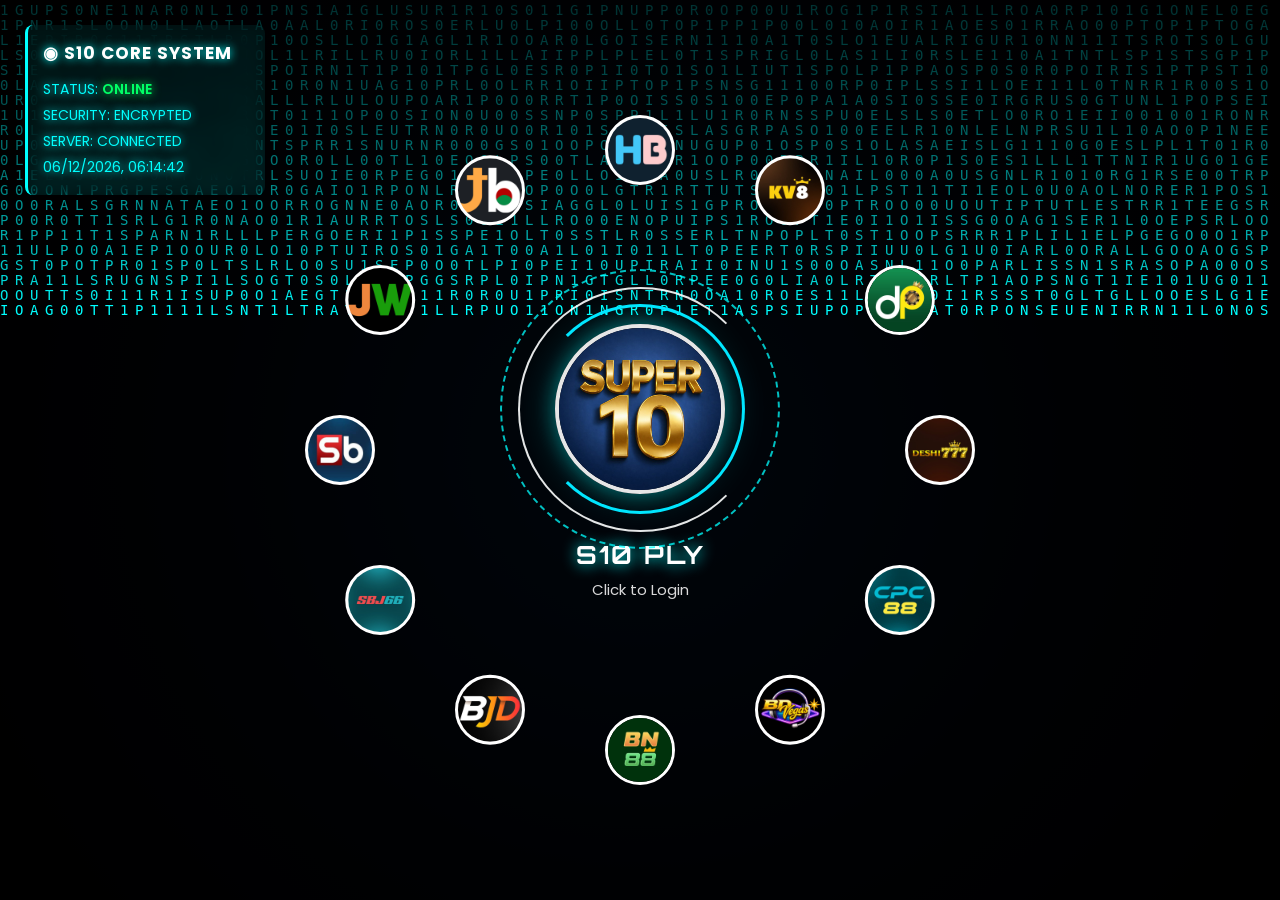
==== commit 26ff1a11: "Update index.html" ====
--- a/index.html
+++ b/index.html
@@ -1,3 +1,4 @@
+
 <!DOCTYPE html>
 <html lang="en">
 
@@ -8,11 +9,12 @@
     <meta name="viewport" content="width=device-width, initial-scale=1.0">
 
     <title>S10 PLY Dashboard</title>
-  <link rel="icon"
+
+    <link rel="icon"
           type="image/png"
           href="https://media.istockphoto.com/id/493332608/photo/lightning-letter-p.jpg?s=612x612&w=0&k=20&c=nZQeNeNbKy-DtT6NGgREnQfrFKq9AO6lwejMUX2I_14=">
-    
-    <!-- LOGIN SESSION GUARD: prevent direct dashboard access -->
+
+    <!-- LOGIN SESSION GUARD -->
     <script>
     (function () {
         const user = localStorage.getItem("user");
@@ -32,78 +34,78 @@
 
 </head>
 
-
 <body data-brand="S10">
 
-
 <div class="app-container">
 
-
     <!-- HEADER -->
-
     <header class="header">
 
         <div class="logo">
-
             SUPER10 <span>PLY INVESTIGATION</span>
-
         </div>
 
-
         <div class="header-right">
 
             <div class="logged-user" id="loggedUser"></div>
-            <button type="button" class="logout-btn" onclick="logoutPortal()" title="Logout">
+
+            <button type="button"
+                    class="logout-btn"
+                    onclick="logoutPortal()"
+                    title="Logout">
                 ↪ LOGOUT
             </button>
-
 
             <button
                 class="theme-toggle"
                 id="themeToggle"
                 onclick="toggleTheme()">
-
                 ☀️ Light Mode
-
             </button>
 
-
             <div class="header-status">
-
                 <span class="status-dot"></span>
-
                 SYSTEM ONLINE
-
             </div>
 
         </div>
 
     </header>
 
-
-
     <!-- LEFT BRAND SIDEBAR -->
-
     <aside class="brand-navigation">
 
-
-        <button
-            class="brand-btn active"
-            onclick="showBrand('S10')">
-
-            S10
-
-        </button>
-
-
-        <div class="brand-slider" id="brandSlider"></div>
-
-
-        <!-- AGENT SUMMARY AND LIVE PENDING BUTTONS -->
-
+        <!-- =====================================
+             NAVIGATION ORDER:
+             1. LIVE SEARCH
+             2. LIVE PENDING
+             3. AGENT SUMMARY
+             4. BRAND LIST
+        ====================================== -->
+
+        <!-- LIVE SEARCH - FIRST -->
         <div class="agent-navigation">
 
-
+            <button
+                class="agent-slider-btn sheet-search-nav-btn"
+                id="sheetSearchButton"
+                onclick="showAllSheetSearch()">
+
+                📦 LIVE Search
+
+            </button>
+
+            <!-- LIVE PENDING - SECOND -->
+            <button
+                class="agent-slider-btn"
+                id="livePendingButton"
+                onclick="showLivePending()">
+
+                LIVE PENDING
+
+            </button>
+
+            <!-- AGENT SUMMARY - THIRD -->
             <button
                 class="agent-slider-btn"
                 id="agentSummaryButton"
@@ -113,45 +115,29 @@
 
             </button>
 
-
-            <button
-                class="agent-slider-btn"
-                id="livePendingButton"
-                onclick="showLivePending()">
-
-                LIVE PENDING 
-
-            </button>
-
-            <button
-                class="agent-slider-btn sheet-search-nav-btn"
-                id="sheetSearchButton"
-                onclick="showAllSheetSearch()">
-
-                📦 LIVE Sreach
-
-            </button>
-
-
         </div>
-
+<br>
+        <!-- BRAND LIST - BELOW NAVIGATION -->
+        <button
+            class="brand-btn active"
+            onclick="showBrand('S10')">
+
+            S10
+
+        </button>
+
+        <div class="brand-slider" id="brandSlider"></div>
 
     </aside>
 
-
-
     <!-- MAIN CONTENT -->
-
     <main class="main-content">
-
 
         <!-- =====================================
              BRAND DASHBOARD PAGE
         ====================================== -->
 
-
         <!-- PAGE HEADING -->
-
         <div class="page-heading" id="brandPageHeading">
 
             <h1 id="pageTitle">S10 All OVER</h1>
@@ -164,46 +150,31 @@
 
         </div>
 
-
-
         <!-- TWO TABLES -->
-
         <section
             class="tables-section"
             id="brandTablesSection">
 
-
             <!-- CS-PROVIDE VIDEO TABLE -->
-
             <div class="table-card">
 
                 <div class="table-title video-title">
-
                     CS-PROVIDE VIDEO
-
-                </div>
-
+                </div>
 
                 <div class="table-scroll">
 
                     <table>
 
                         <thead>
-
                             <tr>
-
                                 <th>Payment Method</th>
-
                                 <th>Count</th>
-
                             </tr>
-
                         </thead>
 
-
                         <tbody id="videoTable"></tbody>
 
-
                         <tfoot id="videoTotal"></tfoot>
 
                     </table>
@@ -212,39 +183,26 @@
 
             </div>
 
-
-
             <!-- CS-REFUND TABLE -->
-
             <div class="table-card">
 
                 <div class="table-title refund-title">
-
                     CS-REFUND
-
-                </div>
-
+                </div>
 
                 <div class="table-scroll">
 
                     <table>
 
                         <thead>
-
                             <tr>
-
                                 <th>Payment Method</th>
-
                                 <th>Count</th>
-
                             </tr>
-
                         </thead>
 
-
                         <tbody id="refundTable"></tbody>
 
-
                         <tfoot id="refundTotal"></tfoot>
 
                     </table>
@@ -253,22 +211,14 @@
 
             </div>
 
-
         </section>
 
-
-
         <br id="brandBreak">
 
-
-
         <!-- SUMMARY CARDS -->
-
         <section class="dashboard-cards">
 
-
             <!-- CS-PROVIDE VIDEO -->
-
             <div class="dashboard-card video-card">
 
                 <p>CS-PROVIDE VIDEO</p>
@@ -277,10 +227,7 @@
 
             </div>
 
-
-
             <!-- CS-REFUND -->
-
             <div class="dashboard-card refund-card">
 
                 <p>CS-REFUND</p>
@@ -289,176 +236,148 @@
 
             </div>
 
-
         </section>
 
-
-
-        <!-- =====================================
-             BRAND WISE REFERENCE SECTION
-        ====================================== -->
-
+        <!-- BRAND WISE REFERENCE SECTION -->
         <section
             class="reference-section"
             id="referenceSection">
 
             <div id="referenceContent">
-
                 Loading References...
-
             </div>
 
         </section>
-
-
 
         <!-- =====================================
              AGENT SUMMARY SEPARATE PAGE
         ====================================== -->
-
         <section
             id="agentSummaryPage"
             style="display:none;">
 
-
             <div class="page-heading">
-
                 <h1>ALL BRAND AGENT SUMMARY</h1>
-
-            </div>
-
-
+            </div>
 
             <section class="agent-summary-section">
 
-
-<div class="agent-summary-heading">
-
-    <div class="agent-summary-title-group">
-        <h2>ALL BRAND AGENT SUMMARY</h2>
-        <p>CS-PROVIDE VIDEO - Highest to Lowest</p>
-    </div>
-
-    <div class="agent-summary-toolbar">
-        <div class="agent-search-box">
-            <span aria-hidden="true">⌕</span>
-            <input
-                type="search"
-                id="agentSummarySearch"
-                placeholder="Search agent, reference ID, channel or brand..."
-                aria-label="Search Agent Summary"
-                oninput="filterAgentSummary()">
-            <button type="button" onclick="clearAgentSummarySearch()" aria-label="Clear search">
-                CLEAR
-            </button>
-        </div>
-
-        <span id="agentSummaryCount" class="agent-summary-count" aria-live="polite">0 agents</span>
-
-        <button
-            type="button"
-            class="agent-slider-btn agent-download-btn"
-            id="downloadAgentSummaryCSV"
-            onclick="downloadAgentSummaryCSV()">
-            📥 DOWNLOAD CSV
-        </button>
-    </div>
-
-</div>
-
-
+                <div class="agent-summary-heading">
+
+                    <div class="agent-summary-title-group">
+
+                        <h2>ALL BRAND AGENT SUMMARY</h2>
+
+                        <p>CS-PROVIDE VIDEO - Highest to Lowest</p>
+
+                    </div>
+
+                    <div class="agent-summary-toolbar">
+
+                        <div class="agent-search-box">
+
+                            <span aria-hidden="true">⌕</span>
+
+                            <input
+                                type="search"
+                                id="agentSummarySearch"
+                                placeholder="Search agent, reference ID, channel or brand..."
+                                aria-label="Search Agent Summary"
+                                oninput="filterAgentSummary()">
+
+                            <button
+                                type="button"
+                                onclick="clearAgentSummarySearch()"
+                                aria-label="Clear search">
+
+                                CLEAR
+
+                            </button>
+
+                        </div>
+
+                        <span
+                            id="agentSummaryCount"
+                            class="agent-summary-count"
+                            aria-live="polite">
+
+                            0 agents
+
+                        </span>
+
+                        <button
+                            type="button"
+                            class="agent-slider-btn agent-download-btn"
+                            id="downloadAgentSummaryCSV"
+                            onclick="downloadAgentSummaryCSV()">
+
+                            📥 DOWNLOAD CSV
+
+                        </button>
+
+                    </div>
+
+                </div>
 
                 <div class="agent-summary-table-wrapper">
 
-
                     <table class="agent-summary-table">
 
-
                         <thead>
 
                             <tr>
-				<th>Channel Name</th>
+
+                                <th>Channel Name</th>
                                 <th>Agent Number</th>
-
                                 <th>Reference ID</th>
-
                                 <th>CS-PROVIDE VIDEO Total</th>
 
-
                                 <th>DARAZPLAY</th>
-
                                 <th>KV8</th>
-
                                 <th>HEYBAJI</th>
-
                                 <th>JEETBANGLA</th>
-
                                 <th>JEETWAY</th>
-
                                 <th>SUPERBAJI</th>
-
                                 <th>SBJ66</th>
-
                                 <th>BETJDB</th>
-
                                 <th>BN88</th>
-
                                 <th>BDVEGAS</th>
-
                                 <th>CPC88</th>
-
                                 <th>DESHI777</th>
 
                             </tr>
 
                         </thead>
 
-
-
                         <tbody id="agentSummaryTable">
 
                             <tr>
-
                                 <td colspan="16">Loading...</td>
-
                             </tr>
 
                         </tbody>
 
-
                     </table>
 
-
-                </div>
-
+                </div>
 
             </section>
 
-
         </section>
-
-
 
         <!-- =====================================
              LIVE PENDING SEPARATE PAGE
         ====================================== -->
-
         <section
             id="livePendingPage"
             style="display:none;">
 
-
             <div class="page-heading">
-
                 <h1>LIVE PENDING</h1>
-
-            </div>
-
-
+            </div>
 
             <section class="live-pending-section">
 
-
                 <div class="live-pending-heading">
 
                     <h2>ALL BRAND LIVE PENDING</h2>
@@ -467,93 +386,154 @@
 
                 </div>
 
-
-
                 <!-- BRAND WISE LIVE PENDING TABLES -->
-
                 <div id="livePendingTables">
-
                     Loading Live Pending...
-
-                </div>
-
+                </div>
 
             </section>
 
-
         </section>
-
-
-
 
         <!-- =====================================
              SEARCH ALL 12 GOOGLE SHEETS
         ====================================== -->
-        <section id="allSheetSearchPage" class="all-sheet-search-page" style="display:none;">
+        <section
+            id="allSheetSearchPage"
+            class="all-sheet-search-page"
+            style="display:none;">
+
             <div class="page-heading">
+
                 <h1>S10 BRAND SEARCH Also backup</h1>
+
             </div>
 
             <section class="sheet-search-panel">
+
                 <div class="sheet-search-header">
+
                     <div>
+
                         <h2>PLY Search</h2>
-                        <p>Search any word across the original 12 brand sheets (columns A:W).</p>
+
+                        <p>
+                            Search any word across the original 12 brand sheets
+                            (columns A:W).
+                        </p>
+
                     </div>
-                    <div class="sheet-live-status" id="sheetLiveStatus"><span class="sheet-status-dot"></span> Ready to search</div>
-                </div>
+
+                    <div
+                        class="sheet-live-status"
+                        id="sheetLiveStatus">
+
+                        <span class="sheet-status-dot"></span>
+                        Ready to search
+
+                    </div>
+
+                </div>
+
                 <div class="sheet-search-controls">
-                    <input type="search" id="allSheetSearchInput" placeholder="Enter any word, agent number, reference ID, payment, status..." aria-label="Search S10 across original 12 brands" onkeydown="if(event.key==='Enter') searchAllSheets()">
-                    <button type="button" class="sheet-search-btn" onclick="searchAllSheets()">🔎 SEARCH</button>
-                    <button type="button" class="sheet-refresh-btn" onclick="refreshAllSheetSearch()">↻ LIVE REFRESH</button>
-                </div>
+
+                    <input
+                        type="search"
+                        id="allSheetSearchInput"
+                        placeholder="Enter any word, agent number, reference ID, payment, status..."
+                        aria-label="Search S10 across original 12 brands"
+                        onkeydown="if(event.key==='Enter') searchAllSheets()">
+
+                    <button
+                        type="button"
+                        class="sheet-search-btn"
+                        onclick="searchAllSheets()">
+
+                        🔎 SEARCH
+
+                    </button>
+
+                    <button
+                        type="button"
+                        class="sheet-refresh-btn"
+                        onclick="refreshAllSheetSearch()">
+
+                        ↻ LIVE REFRESH
+
+                    </button>
+
+                </div>
+
                 <div class="sheet-search-meta">
-                    <span id="sheetSearchResultCount">No search performed</span>
-                    <span id="sheetSearchUpdatedAt">Sheet status: not checked yet</span>
-                </div>
+
+                    <span id="sheetSearchResultCount">
+                        No search performed
+                    </span>
+
+                    <span id="sheetSearchUpdatedAt">
+                        Sheet status: not checked yet
+                    </span>
+
+                </div>
+
                 <div class="sheet-search-results-wrap">
+
                     <table class="sheet-search-results-table">
-                        <thead><tr>
-                            <th>Brand</th>
-                            <th>Payment Method</th>
-                            <th>Agent Number</th>
-                            <th>Username</th>
-                            <th>PG Status</th>
-                            <th>Cash Out Number</th>
-                            <th>Reference ID</th>
-                            <th>Amount</th>
-                            <th>Cart ID</th>
-                            <th>Payment Status</th>
-                        </tr></thead>
-                        <tbody id="allSheetSearchResults"><tr><td colspan="10">Enter a search word and click SEARCH.</td></tr></tbody>
+
+                        <thead>
+
+                            <tr>
+
+                                <th>Brand</th>
+                                <th>Payment Method</th>
+                                <th>Agent Number</th>
+                                <th>Username</th>
+                                <th>PG Status</th>
+                                <th>Cash Out Number</th>
+                                <th>Reference ID</th>
+                                <th>Amount</th>
+                                <th>Cart ID</th>
+                                <th>Payment Status</th>
+
+                            </tr>
+
+                        </thead>
+
+                        <tbody id="allSheetSearchResults">
+
+                            <tr>
+                                <td colspan="10">
+                                    Enter a search word and click SEARCH.
+                                </td>
+                            </tr>
+
+                        </tbody>
+
                     </table>
-                </div>
-                <p class="sheet-search-footnote">Deposit searches live data from the original 12 brand sheets when you search or click Live Refresh. Results are limited to 300 matches for performance.</p>
+
+                </div>
+
+                <p class="sheet-search-footnote">
+                    Search uses live data from the original 12 brand sheets
+                    when you search or click Live Refresh. Results are limited
+                    to 300 matches for performance.
+                </p>
+
             </section>
+
         </section>
 
     </main>
 
-
-
     <!-- FOOTER -->
-
     <footer class="footer">
-
         PLY INVESTIGATION SYSTEM
-
     </footer>
 
-
 </div>
 
-
-
 <!-- JAVASCRIPT -->
-
 <script src="script.js"></script>
 
-
 </body>
-
-</html>+</html>
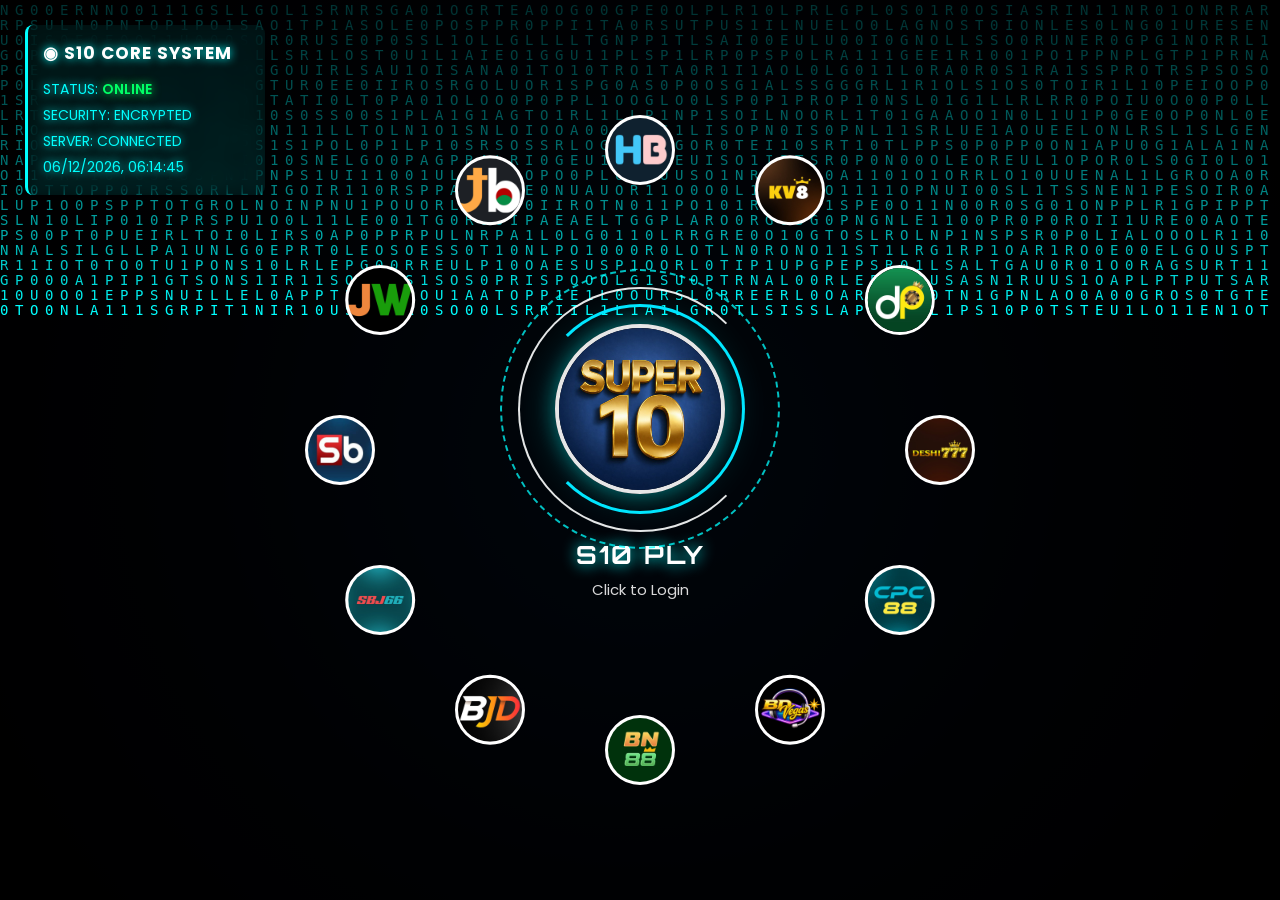
==== commit 80a986c6: "Update index.html" ====
--- a/index.html
+++ b/index.html
@@ -116,7 +116,7 @@
             </button>
 
         </div>
-<br>
+
         <!-- BRAND LIST - BELOW NAVIGATION -->
         <button
             class="brand-btn active"
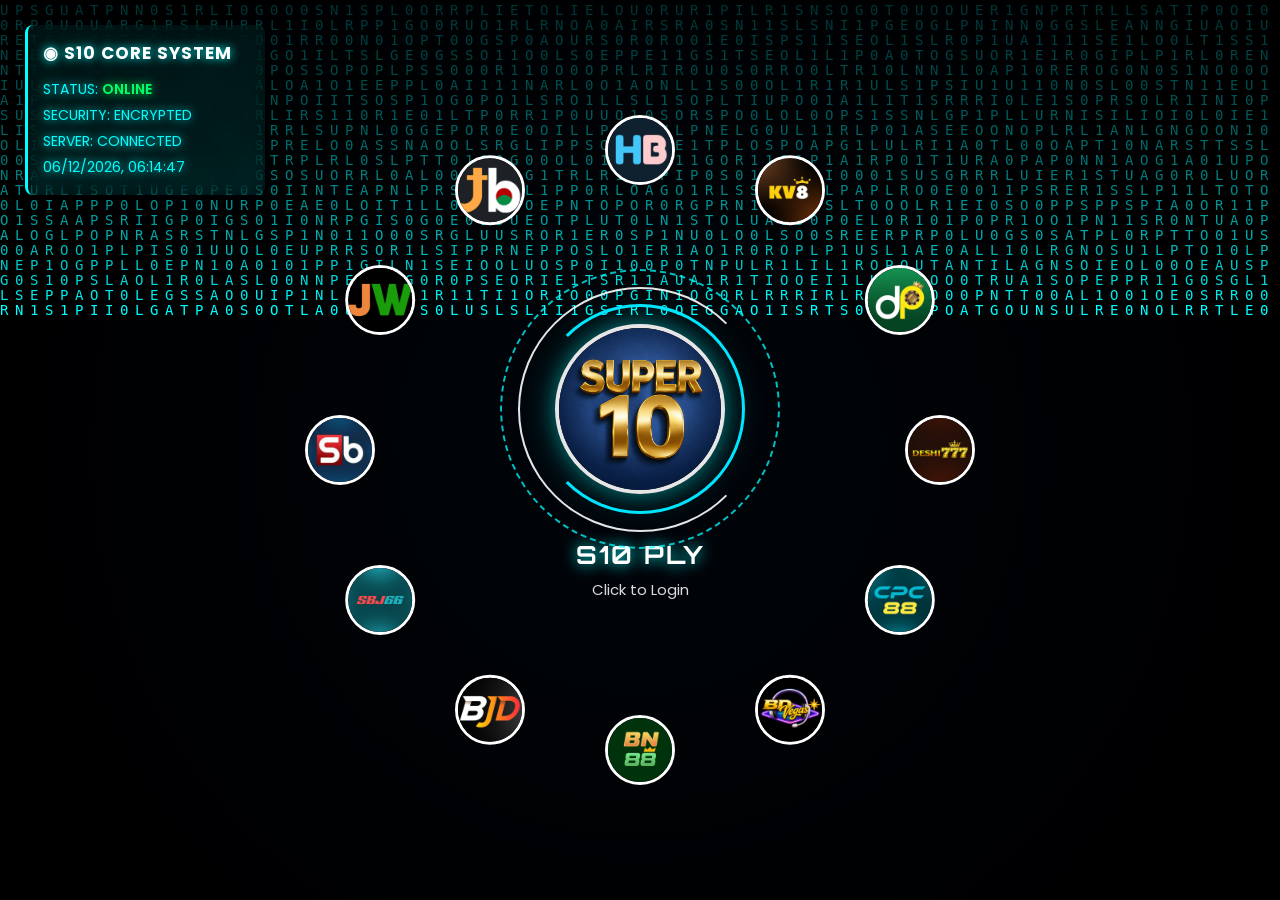
==== commit 5481cfa4: "Update index.html" ====
--- a/index.html
+++ b/index.html
@@ -122,7 +122,7 @@
             class="brand-btn active"
             onclick="showBrand('S10')">
 
-            S10
+            VD / RF
 
         </button>
 
--- a/style.css
+++ b/style.css
@@ -2398,3 +2398,64 @@
 
 /* Clear source badge for records moved to the BackuP tab */
 .backup-result-label { display:inline-block; margin-left:8px; padding:3px 7px; border-radius:5px; background:#f59e0b; color:#111827; font-size:10px; font-weight:900; letter-spacing:.5px; vertical-align:middle; }
+
+
+/* ==========================================
+   FINAL SIDEBAR ORDER / SPACING FIX
+   Top: LIVE Search, LIVE Pending, Agent Summary
+   Below: S10 and all dynamically-created brands
+========================================== */
+.brand-navigation {
+    display: flex !important;
+    flex-direction: column !important;
+    justify-content: flex-start !important;
+    align-items: stretch !important;
+    padding-top: 6px !important;
+    margin-top: 0 !important;
+    gap: 0 !important;
+}
+
+.brand-navigation > .agent-navigation {
+    order: 1 !important;
+    display: flex !important;
+    flex-direction: column !important;
+    justify-content: flex-start !important;
+    align-items: stretch !important;
+    gap: 6px !important;
+    margin: 0 0 12px 0 !important;
+    padding: 0 !important;
+    border-top: 0 !important;
+    width: 100% !important;
+    flex-shrink: 0 !important;
+}
+
+.brand-navigation > .brand-btn {
+    order: 2 !important;
+    flex-shrink: 0 !important;
+    margin: 0 0 6px 0 !important;
+}
+
+.brand-navigation > .brand-slider {
+    order: 3 !important;
+    display: flex !important;
+    flex-direction: column !important;
+    gap: 6px !important;
+    margin: 0 !important;
+    padding: 0 !important;
+    width: 100% !important;
+    flex-shrink: 0 !important;
+}
+
+.brand-slider .brand-btn {
+    flex-shrink: 0 !important;
+    margin: 0 !important;
+}
+
+@media (max-width: 550px) {
+    .brand-navigation {
+        padding-top: 6px !important;
+    }
+    .brand-navigation > .agent-navigation {
+        margin-bottom: 10px !important;
+    }
+}
